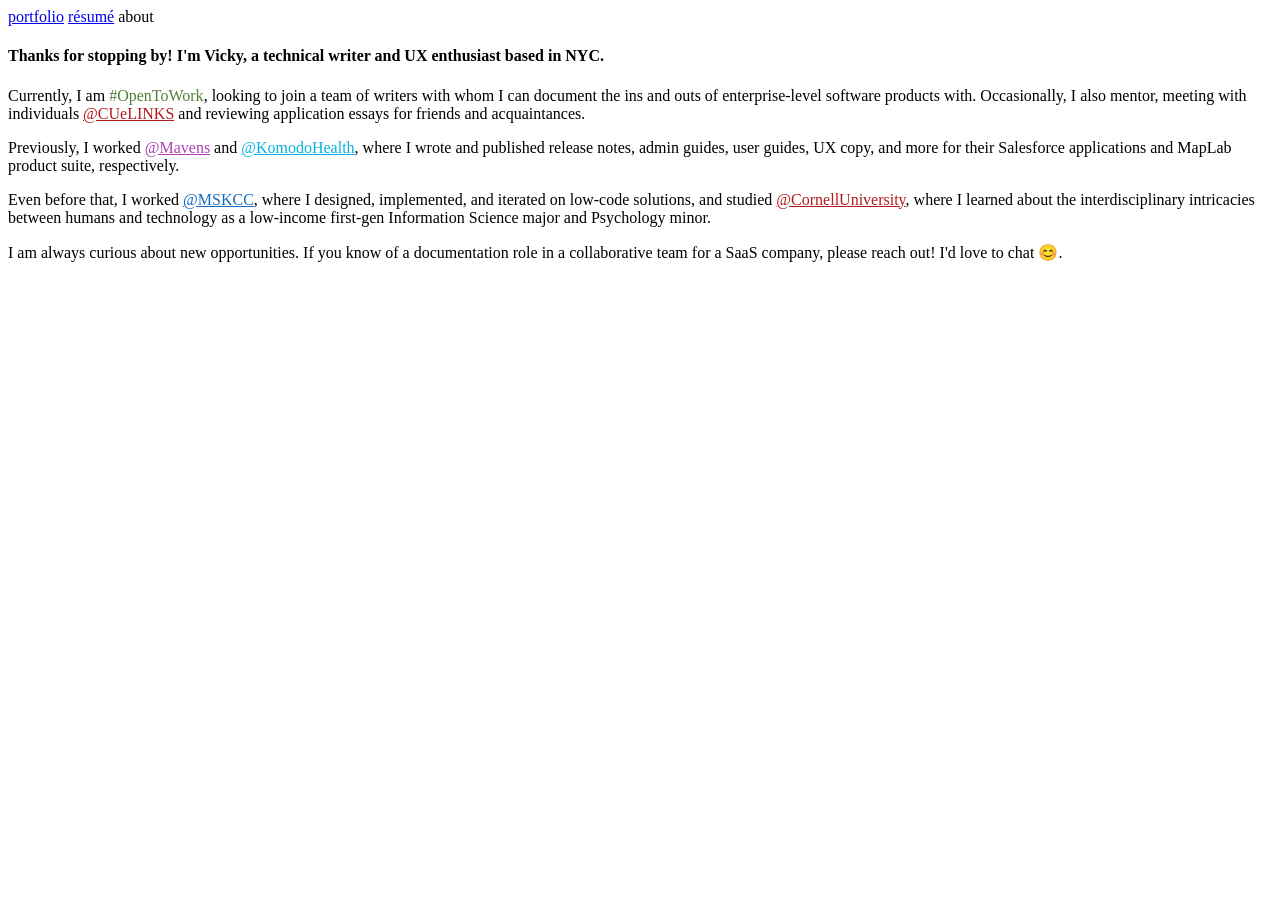
==== about.html @ 891053d2 "updated tagline and bio. updated footer with date. updated kcc and pubs for mavens site and date." ====
<!DOCTYPE html>
<html lang="en">
<head>
    <!-- Basic Page Needs
    –––––––––––––––––––––––––––––––––––––––––––––––––– -->
    <meta charset="utf-8">
    <title>Vicky Chou – About</title>
    <meta name="description" content="">
    <meta name="author" content="">

    <!-- Mobile Specific Metas
    –––––––––––––––––––––––––––––––––––––––––––––––––– -->
    <meta name="viewport" content="width=device-width, initial-scale=1">

    <!-- Fonts
    –––––––––––––––––––––––––––––––––––––––––––––––––– -->
    <link href="https://fonts.googleapis.com/css?family=Oxygen:300,400,500,600,700" rel="stylesheet" type="text/css">
    <link href="https://fonts.googleapis.com/css?family=Merriweather:300,400,700" rel="stylesheet" type="text/css">

    <link rel="preconnect" href="https://fonts.googleapis.com">
    <link rel="preconnect" href="https://fonts.gstatic.com" crossorigin>
    <link href="https://fonts.googleapis.com/css2?family=Amaranth:ital,wght@0,400;0,700;1,400;1,700&display=swap" rel="stylesheet">

    <link href="https://fonts.googleapis.com/css2?family=Red+Hat+Display:ital,wght@0,400;0,500;0,700;0,900;1,400;1,500;1,700;1,900&display=swap" rel="stylesheet">

    <link rel="preconnect" href="https://fonts.googleapis.com">
    <link rel="preconnect" href="https://fonts.gstatic.com" crossorigin>
    <link href="https://fonts.googleapis.com/css2?family=Open+Sans:ital,wght@0,300;0,400;0,500;0,600;0,700;0,800;1,300;1,400;1,500;1,600;1,700;1,800&display=swap" rel="stylesheet">

    <!-- CSS
    –––––––––––––––––––––––––––––––––––––––––––––––––– -->
    <link rel="stylesheet" href="css/normalize.css">
    <link rel="stylesheet" href="css/skeleton.css">
    <link rel="stylesheet" href="css/custom.css">

    <!-- Favicon
    –––––––––––––––––––––––––––––––––––––––––––––––––– -->
    <!-- <link rel="icon" type="image/png" href="images/favicon.png"> -->

    <!-- Icons -->
    <link rel="stylesheet" href="https://cdnjs.cloudflare.com/ajax/libs/font-awesome/4.7.0/css/font-awesome.min.css">

    <!-- Google Analytics - global site tag (gtag.js) -->
    <script async src="https://www.googletagmanager.com/gtag/js?id=G-GGG624LRLJ"></script>
    <script>
      window.dataLayer = window.dataLayer || [];
      function gtag(){dataLayer.push(arguments);}
      gtag('js', new Date());
      gtag('config', 'G-GGG624LRLJ');
    </script>

    <!-- JQuery -->
    <script src="./jquery-3.7.1.min.js" type="text/javascript"></script>

    <!-- Import -->
    <script>
        $(function() {
            $("#footer").load("footer.html");
        });
    </script>
</head>

<body>

  <!-- Primary Page Layout
  –––––––––––––––––––––––––––––––––––––––––––––––––– -->

<div>
    <nav>
        <div class="container">
            <div class="row">
                <div class="navbar-links">
                    <a class="navbar-link-inactive" href="./index.html">portfolio</a>
                    <a class="navbar-link-inactive" href="files/resume.pdf" target="_blank">résumé</a>
                    <a class="navbar-link-active">about</a>
                </div>
            </div>
        </div>
    </nav>
</div>

<div class="container about">
    <div class="tagline">
        <div class="row">
            <div class="nine columns">
                <h4>Thanks for stopping by! I'm Vicky, a technical writer and UX enthusiast based in NYC.</h4>

                <p>Currently, I am <span style="color: #538135">#OpenToWork</span>, looking to join a team of writers with whom I can document the ins and outs of enterprise-level software products with. Occasionally, I also mentor, meeting with individuals <a style="color: #B31B1B" href="https://cuelinks.cornell.edu/v2/" target="_blank">@CUeLINKS</a> and reviewing application essays for friends and acquaintances.</p>

                <p>Previously, I worked <a style="color: #AE42B4" href="https://www.mavens.com/" target="_blank">@Mavens</a> and <a style="color: #07B0DF" href="https://www.komodohealth.com/" target="_blank">@KomodoHealth</a>, where I wrote and published release notes, admin guides, user guides, UX copy, and more for their Salesforce applications and MapLab product suite, respectively.</p>

                <p>Even before that, I worked <a style="color: #156BC0" href="https://www.mskcc.org/" target="_blank">@MSKCC</a>, where I designed, implemented, and iterated on low-code solutions, and studied <a style="color: #B31B1B" href="https://www.cornell.edu/" target="_blank">@CornellUniversity</a>, where I learned about the interdisciplinary intricacies between humans and technology as a low-income first-gen Information Science major and Psychology minor.</p>
        
                <!-- <p>For fun, I enjoy watching dramas 🎬, going to concerts 🎶, and catching up with friends over food and caffiene ☕️.</p> -->

                <p>I am always curious about new opportunities. If you know of a documentation role in a collaborative team for a SaaS company, please reach out! I'd love to chat 😊.</p>

                <br></br>
            </div>
        </div>
    </div>
</div>

<div id="footer"></div>

<!-- End Document
  –––––––––––––––––––––––––––––––––––––––––––––––––– -->
</body>
</html>
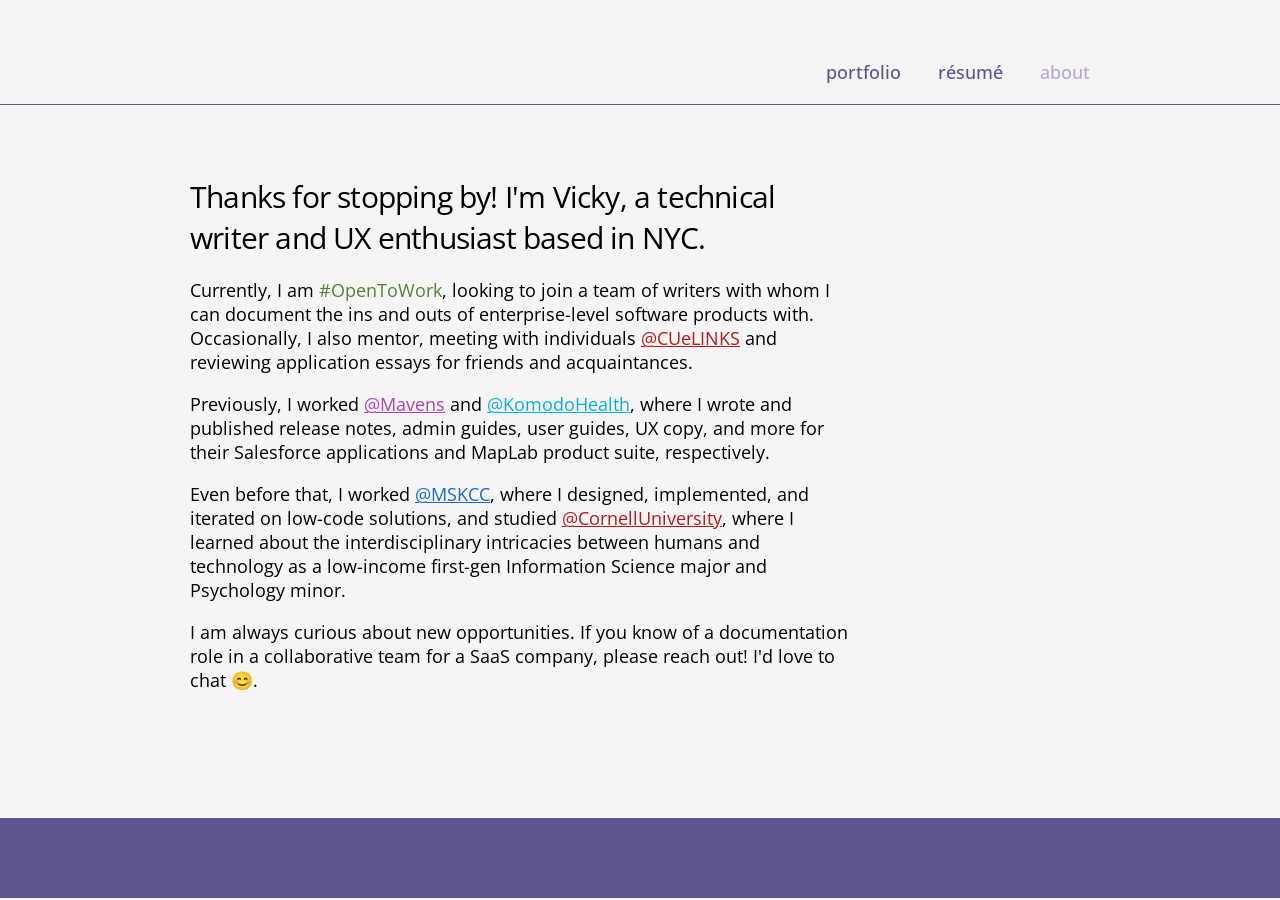
==== commit d2f67a2b: "updated resume link and product names/desc" ====
--- a/about.html
+++ b/about.html
@@ -71,7 +71,8 @@
             <div class="row">
                 <div class="navbar-links">
                     <a class="navbar-link-inactive" href="./index.html">portfolio</a>
-                    <a class="navbar-link-inactive" href="files/resume.pdf" target="_blank">résumé</a>
+                    <!-- <a class="navbar-link-inactive" href="files/resume.pdf" target="_blank">résumé</a> -->
+                    <a class="navbar-link-inactive" href="https://drive.google.com/file/d/1ncdKeI60bY1jwMvEQP8C90FteMI-FsXu/view?usp=drive_link" target="_blank">résumé</a>
                     <a class="navbar-link-active">about</a>
                 </div>
             </div>
--- a/css/skeleton.css
+++ b/css/skeleton.css
@@ -0,0 +1,419 @@
+/*
+* Skeleton V2.0.4
+* Copyright 2014, Dave Gamache
+* www.getskeleton.com
+* Free to use under the MIT license.
+* http://www.opensource.org/licenses/mit-license.php
+* 12/29/2014
+*/
+
+
+/* Table of contents
+––––––––––––––––––––––––––––––––––––––––––––––––––
+- Grid
+- Base Styles
+- Typography
+- Links
+- Buttons
+- Forms
+- Lists
+- Code
+- Tables
+- Spacing
+- Utilities
+- Clearing
+- Media Queries
+*/
+
+
+/* Grid
+–––––––––––––––––––––––––––––––––––––––––––––––––– */
+.container {
+  position: relative;
+  width: 100%;
+  max-width: 960px;
+  margin: 0 auto;
+  padding: 0 20px;
+  box-sizing: border-box; }
+.column,
+.columns {
+  width: 100%;
+  float: left;
+  box-sizing: border-box; }
+
+/* For devices larger than 400px */
+@media (min-width: 400px) {
+  .container {
+    width: 85%;
+    padding: 0; }
+}
+
+/* For devices larger than 550px */ 
+@media (min-width: 768px) { /* changed from 550 to 768 */
+  .container {
+    width: 80%; }
+  .column,
+  .columns {
+    margin-left: 4%; }
+  .column:first-child,
+  .columns:first-child {
+    margin-left: 0; }
+
+  .one.column,
+  .one.columns                    { width: 4.66666666667%; }
+  .two.columns                    { width: 13.3333333333%; }
+  .three.columns                  { width: 22%;            }
+  .four.columns                   { width: 30.6666666667%; }
+  .five.columns                   { width: 39.3333333333%; }
+  .six.columns                    { width: 48%;            }
+  .seven.columns                  { width: 56.6666666667%; }
+  .eight.columns                  { width: 65.3333333333%; }
+  .nine.columns                   { width: 74.0%;          }
+  .ten.columns                    { width: 82.6666666667%; }
+  .eleven.columns                 { width: 91.3333333333%; }
+  .twelve.columns                 { width: 100%; margin-left: 0; }
+
+  .one-third.column               { width: 30.6666666667%; }
+  .two-thirds.column              { width: 65.3333333333%; }
+
+  .one-half.column                { width: 48%; }
+
+  /* Offsets */
+  .offset-by-one.column,
+  .offset-by-one.columns          { margin-left: 8.66666666667%; }
+  .offset-by-two.column,
+  .offset-by-two.columns          { margin-left: 17.3333333333%; }
+  .offset-by-three.column,
+  .offset-by-three.columns        { margin-left: 26%;            }
+  .offset-by-four.column,
+  .offset-by-four.columns         { margin-left: 34.6666666667%; }
+  .offset-by-five.column,
+  .offset-by-five.columns         { margin-left: 43.3333333333%; }
+  .offset-by-six.column,
+  .offset-by-six.columns          { margin-left: 52%;            }
+  .offset-by-seven.column,
+  .offset-by-seven.columns        { margin-left: 60.6666666667%; }
+  .offset-by-eight.column,
+  .offset-by-eight.columns        { margin-left: 69.3333333333%; }
+  .offset-by-nine.column,
+  .offset-by-nine.columns         { margin-left: 78.0%;          }
+  .offset-by-ten.column,
+  .offset-by-ten.columns          { margin-left: 86.6666666667%; }
+  .offset-by-eleven.column,
+  .offset-by-eleven.columns       { margin-left: 95.3333333333%; }
+
+  .offset-by-one-third.column,
+  .offset-by-one-third.columns    { margin-left: 34.6666666667%; }
+  .offset-by-two-thirds.column,
+  .offset-by-two-thirds.columns   { margin-left: 69.3333333333%; }
+
+  .offset-by-one-half.column,
+  .offset-by-one-half.columns     { margin-left: 52%; }
+
+}
+
+
+/* Base Styles
+–––––––––––––––––––––––––––––––––––––––––––––––––– */
+/* NOTE
+html is set to 62.5% so that all the REM measurements throughout Skeleton
+are based on 10px sizing. So basically 1.5rem = 15px :) */
+html {
+  font-size: 62.5%; }
+
+
+/* Typography
+–––––––––––––––––––––––––––––––––––––––––––––––––– */
+h1, h2, h3, h4, h5, h6 {
+  margin-top: 0;
+  margin-bottom: 2rem;
+  font-weight: 300; }
+h1 { font-size: 4.2rem; line-height: 1.3;  letter-spacing: -.1rem;}
+h2 { font-size: 3.8rem; line-height: 1.1; letter-spacing: -.1rem; }
+/* h2 { font-size: 3.2rem; line-height: 1.25; letter-spacing: -.1rem; } */
+/* h3 { font-size: 3.0rem; line-height: 1.3;  letter-spacing: -.1rem; } */
+h3 { font-size: 2.8rem; line-height: 1.3;  letter-spacing: -.1rem; }
+h4 { font-size: 2.4rem; line-height: 1.35; letter-spacing: -.08rem; }
+h5 { font-size: 2.2rem; line-height: 1.3;  letter-spacing: -.05rem; }
+h6 { font-size: 1.5rem; line-height: 1.6;  letter-spacing: 0; }
+
+/* Larger than phablet */
+@media (min-width: 550px) {
+  h1 { font-size: 5.0rem; }
+  /* h1 { font-size: 5.2rem; } */
+  /* h1 { font-size: 5.0rem; } */
+  h2 { font-size: 4.4rem; }
+  /* h2 { font-size: 4.6rem; } */
+  /* h2 { font-size: 3.8rem; } */
+  h3 { font-size: 3.6rem; }
+  /* h3 { font-size: 3.6rem; } */
+  h4 { font-size: 3.0rem; }
+  h5 { font-size: 2.4rem; }
+  h6 { font-size: 1.5rem; }
+}
+
+p {
+  margin-top: 0; }
+
+
+/* Links
+–––––––––––––––––––––––––––––––––––––––––––––––––– */
+a {
+  color: #5e548e; }
+a:hover {
+  opacity: 0.7; }
+
+
+/* Buttons
+–––––––––––––––––––––––––––––––––––––––––––––––––– */
+.button,
+button,
+input[type="submit"],
+input[type="reset"],
+input[type="button"] {
+  display: inline-block;
+  height: 38px;
+  padding: 0 30px;
+  color: #555;
+  text-align: center;
+  font-size: 11px;
+  font-weight: 600;
+  line-height: 38px;
+  letter-spacing: .1rem;
+  text-transform: uppercase;
+  text-decoration: none;
+  white-space: nowrap;
+  background-color: transparent;
+  border-radius: 4px;
+  border: 1px solid #bbb;
+  cursor: pointer;
+  box-sizing: border-box; }
+.button:hover,
+button:hover,
+input[type="submit"]:hover,
+input[type="reset"]:hover,
+input[type="button"]:hover,
+.button:focus,
+button:focus,
+input[type="submit"]:focus,
+input[type="reset"]:focus,
+input[type="button"]:focus {
+  color: #333;
+  border-color: #888;
+  outline: 0; }
+.button.button-primary,
+button.button-primary,
+input[type="submit"].button-primary,
+input[type="reset"].button-primary,
+input[type="button"].button-primary {
+  color: #FFF;
+  background-color: #33C3F0;
+  border-color: #33C3F0; }
+.button.button-primary:hover,
+button.button-primary:hover,
+input[type="submit"].button-primary:hover,
+input[type="reset"].button-primary:hover,
+input[type="button"].button-primary:hover,
+.button.button-primary:focus,
+button.button-primary:focus,
+input[type="submit"].button-primary:focus,
+input[type="reset"].button-primary:focus,
+input[type="button"].button-primary:focus {
+  color: #FFF;
+  background-color: #1EAEDB;
+  border-color: #1EAEDB; }
+
+
+/* Forms
+–––––––––––––––––––––––––––––––––––––––––––––––––– */
+input[type="email"],
+input[type="number"],
+input[type="search"],
+input[type="text"],
+input[type="tel"],
+input[type="url"],
+input[type="password"],
+textarea,
+select {
+  height: 38px;
+  padding: 6px 10px; /* The 6px vertically centers text on FF, ignored by Webkit */
+  background-color: #fff;
+  border: 1px solid #D1D1D1;
+  border-radius: 4px;
+  box-shadow: none;
+  box-sizing: border-box; }
+/* Removes awkward default styles on some inputs for iOS */
+input[type="email"],
+input[type="number"],
+input[type="search"],
+input[type="text"],
+input[type="tel"],
+input[type="url"],
+input[type="password"],
+textarea {
+  -webkit-appearance: none;
+     -moz-appearance: none;
+          appearance: none; }
+textarea {
+  min-height: 65px;
+  padding-top: 6px;
+  padding-bottom: 6px; }
+input[type="email"]:focus,
+input[type="number"]:focus,
+input[type="search"]:focus,
+input[type="text"]:focus,
+input[type="tel"]:focus,
+input[type="url"]:focus,
+input[type="password"]:focus,
+textarea:focus,
+select:focus {
+  border: 1px solid #33C3F0;
+  outline: 0; }
+label,
+legend {
+  display: block;
+  margin-bottom: .5rem;
+  font-weight: 600; }
+fieldset {
+  padding: 0;
+  border-width: 0; }
+input[type="checkbox"],
+input[type="radio"] {
+  display: inline; }
+label > .label-body {
+  display: inline-block;
+  margin-left: .5rem;
+  font-weight: normal; }
+
+
+/* Lists
+–––––––––––––––––––––––––––––––––––––––––––––––––– */
+/* ul {
+  list-style: circle inside; }
+ol {
+  list-style: decimal inside; }
+ol, ul {
+  padding-left: 0;
+  margin-top: 0; } */
+ul ul,
+ul ol,
+ol ol,
+ol ul {
+  margin: 1.5rem 0 1.5rem 3rem;
+  font-size: 90%; }
+li {
+  margin-bottom: 1rem; }
+
+
+/* Code
+–––––––––––––––––––––––––––––––––––––––––––––––––– */
+code {
+  padding: .2rem .5rem;
+  margin: 0 .2rem;
+  font-size: 90%;
+  white-space: nowrap;
+  background: #F1F1F1;
+  border: 1px solid #E1E1E1;
+  border-radius: 4px; }
+pre > code {
+  display: block;
+  padding: 1rem 1.5rem;
+  white-space: pre; }
+
+
+/* Tables
+–––––––––––––––––––––––––––––––––––––––––––––––––– */
+th,
+td {
+  padding: 12px 15px;
+  text-align: left;
+  border-bottom: 1px solid #E1E1E1; }
+th:first-child,
+td:first-child {
+  padding-left: 0; }
+th:last-child,
+td:last-child {
+  padding-right: 0; }
+
+
+/* Spacing
+–––––––––––––––––––––––––––––––––––––––––––––––––– */
+button,
+.button {
+  margin-bottom: 1rem; }
+input,
+textarea,
+select,
+fieldset {
+  margin-bottom: 1.5rem; }
+pre,
+blockquote,
+dl,
+figure,
+table,
+p,
+ul,
+ol,
+form {
+  margin-bottom: 2.5rem; }
+
+
+/* Utilities
+–––––––––––––––––––––––––––––––––––––––––––––––––– */
+.u-full-width {
+  width: 100%;
+  box-sizing: border-box; }
+.u-max-full-width {
+  max-width: 100%;
+  box-sizing: border-box; }
+.u-pull-right {
+  float: right; }
+.u-pull-left {
+  float: left; }
+
+
+/* Misc
+–––––––––––––––––––––––––––––––––––––––––––––––––– */
+hr {
+  margin-top: 3rem;
+  margin-bottom: 3.5rem;
+  border-width: 0;
+  border-top: 1px solid #E1E1E1; }
+
+
+/* Clearing
+–––––––––––––––––––––––––––––––––––––––––––––––––– */
+
+/* Self Clearing Goodness */
+.container:after,
+.row:after,
+.u-cf {
+  content: "";
+  display: table;
+  clear: both; }
+
+
+/* Media Queries
+–––––––––––––––––––––––––––––––––––––––––––––––––– */
+/*
+Note: The best way to structure the use of media queries is to create the queries
+near the relevant code. For example, if you wanted to change the styles for buttons
+on small devices, paste the mobile query code up in the buttons section and style it
+there.
+*/
+
+
+/* Larger than mobile */
+@media (min-width: 400px) {}
+
+/* Larger than phablet (also point when grid becomes active) */
+@media (min-width: 550px) {}
+
+/* Larger than tablet */
+@media (min-width: 750px) {}
+
+/* Larger than desktop */
+@media (min-width: 1000px) {}
+
+/* Larger than Desktop HD */
+@media (min-width: 1200px) {}
--- a/css/custom.css
+++ b/css/custom.css
@@ -0,0 +1,596 @@
+/* wine-pink: #951662 */
+/* dark-pink: #d81159 */
+/* light-pink: #da8ba8 */
+/* dark-green: #538135 */
+/* light-green: #91a683 */
+/* beige: #f9dec9 */
+/* pink-lavender: #e0b1cb */
+/* dark-grey: #333 */
+/* light-grey: #8b8b8b */
+/* ghost: #f5f5f5 */
+/* purple-navy: #5e548e */
+/* purple-mountain: #9f86c0 */
+/* blue-note: #003bde */
+
+
+
+html {
+    scroll-behavior: smooth;
+}
+
+.container {
+    max-width: 900px;
+}
+
+body {
+    background-color: #f5f5f5;
+    font-family: 'Open Sans', sans-serif;
+    font-weight: 400;
+    font-size: 18px;
+    line-height: 24px;
+    margin-top: 60px;
+}
+
+/* h4 and h5 are partially used for icons */
+
+h1, h2, h3 {
+    font-family: 'Merriweather', sans-serif;
+}
+
+h1, h2 {
+    color: #5e548e;
+}
+
+h1 {
+    font-weight: 600;
+}
+
+h2 {
+    font-weight: 600;
+    /* text-transform: uppercase; */
+}
+
+h3 {
+    font-weight: 400;
+    margin-top: 12px;
+}
+
+h4 {
+    margin: 40px 0;
+    font-weight: 400;
+}
+
+h6 {
+    font-size: 16px;
+    color: #8b8b8b;
+    text-transform: uppercase;
+    /* margin-bottom: 0px; */
+}
+
+strong {
+    letter-spacing: -0.2px;
+}
+
+img {
+    width: 100%;
+}
+
+ul {
+    padding-left: 4rem;
+}
+
+li {
+    padding-left: 12px;
+}
+
+ol > li::marker {
+    font-weight: bold;
+}
+
+ol > ol {
+    list-style-type: lower-alpha;
+}
+
+
+
+
+nav {
+    border-bottom: 1px solid #5e548e;
+    padding-bottom: 20px;
+}
+
+.navbar-links {
+    float: right;
+}
+
+.navbar-link-active, .navbar-link-inactive {
+    font-weight: 500;
+    margin-left: 32px;
+    text-decoration: none;
+}
+
+.navbar-link-active, .navbar-link-active:hover {
+    color: #9f86c0;
+    cursor: default;
+    opacity: 0.7;
+}
+
+.navbar-link-inactive {
+    color: #5e548e;
+}
+
+.navbar-link-inactive:hover {
+    color: #9f86c0;
+}
+
+
+
+
+
+#footer {
+    background-color: #5e548e;
+    display: flex;
+    justify-content: space-between;
+    align-items: center;
+    height: 80px;
+}
+
+@media (max-width: 768px) {
+    #footer {
+        padding: 16px;
+        text-align: center;
+    }
+}
+
+#footer h4 {
+    margin: 0;
+    float: left;
+}
+
+@media (max-width: 768px) {
+    #footer h4 {
+        float: none;
+    }
+}
+
+#footer h6 {
+    color: #ffffff;
+    text-transform: lowercase;
+    line-height: 48px;
+    margin: 0;
+    float: right;
+}
+
+@media (max-width: 768px) {
+    #footer h6 {
+        float: none;
+    }
+}
+
+#footer a {
+    color: #f5f5f5;
+}
+
+
+
+
+
+.icon-links a {
+    margin: 0 24px 0 0;
+}
+
+.icon-links > :last-child {
+    margin-right: 0;
+}
+
+
+
+
+
+.tagline {
+    margin: 60px 0;
+}
+
+.tagline h1 {
+    margin-top: 8px;
+    margin-bottom: 0px;
+}
+
+.tagline h4 {
+    margin: 12px 0 20px;
+}
+
+.tagline h6 {
+    margin-top: 20px;
+}
+
+.tagline p {
+    margin-bottom: 0;
+}
+
+
+
+
+
+.project-item {
+    margin-bottom: 40px;
+    box-shadow: 0px 4px 16px #8b8b8b;
+    transition: transform .3s;
+}
+
+.soon {
+    box-shadow: 0px 1px 4px #8b8b8b;
+}
+
+.sample-group {
+    display: flex;
+    justify-content: space-between;
+}
+
+.sample-group .project-item {
+    width: 48%;
+}
+
+.project-item h1 {
+    color: #333;
+}
+
+.project-item h5 {
+    color: #5e548e;
+}
+
+.project-item:hover {
+    transform: scale(1.03);
+    -ms-transform: scale(1.03); /* IE 9 */
+    -webkit-transform: scale(1.03); /* Safari 3-8 */
+    -webkit-filter: none;
+    filter: none;
+    background-color: #fff;
+}
+
+.project-item:hover .project-desc-underline {
+    text-decoration: underline;
+}
+
+.soon:hover {
+    transform: none;
+    -ms-transform: none; /* IE 9 */
+    -webkit-transform: none; /* Safari 3-8 */
+    -webkit-filter: grayscale(1); /* Safari 6.0 - 9.0 */
+    filter: grayscale(1);
+    background-color: inherit;
+}
+
+.soon:hover h5 {
+    text-decoration: none;
+}
+
+.project-link {
+    height: 280px;
+    text-decoration: none;
+    display: flex;
+    -webkit-filter: grayscale(1); /* Safari 6.0 - 9.0 */
+    filter: grayscale(1);
+}
+
+/* @media (max-width: 768px) { */
+@media (max-width: 810px) {
+    .project-link {
+        height: 100%;
+        display: inline-block;
+    }
+}
+
+.project-link:hover {
+    color: #333;
+    -webkit-filter: grayscale(0); /* Safari 6.0 - 9.0 */
+    filter: grayscale(0);
+    opacity: 1;
+}
+
+.project-link h1 {
+    font-size: 1.8em;
+}
+
+.project-link h5 {
+    font-size: 1.2em;
+}
+
+.project-link h6 {
+    font-size: 0.8em;
+}
+
+.project-desc {
+    width: 60%;
+    margin: 40px;
+}
+
+/* @media (max-width: 768px) { */
+@media (max-width: 810px) {
+    .project-desc {
+        height: 100%;
+        width: auto;
+        margin: 40px;
+    }
+}
+
+.sample-group .project-desc {
+    width: 100%;
+}
+
+.project-desc-wrapper {
+    height: 100%;
+    position: relative;
+}
+
+.project-desc-bottom {
+    position: absolute;
+    bottom: 0px;
+}
+
+/* @media (max-width: 768px) { */
+@media (max-width: 810px) {
+    .project-desc-bottom {
+        position: inherit;
+    }
+}
+
+.project-desc-bottom h5 {
+    margin-bottom: 0px;
+}
+
+.project-desc-bottom .unstyle-link {
+    text-decoration: none;
+}
+
+.project-img {
+    width: 40%;
+    margin: 20px 40px;
+    display: flex;
+    align-items: center;
+}
+
+/* @media (max-width: 768px) { */
+@media (max-width: 810px) {
+    .project-img {
+        width: auto;
+        margin: 40px;
+    }
+}
+
+
+
+
+
+.project-perspective {
+    height: 60vh;
+    background-repeat: no-repeat;
+    background-size: cover;
+    background-position: center center;
+    border-bottom: 1px solid #5e548e;
+}
+
+
+
+/* .flex {
+    display: flex;
+    align-items: stretch;
+}
+
+@media (max-width: 600px) {
+    .flex {
+        display: inline-block;
+    }
+}
+
+.flex > * {
+    margin: 0 24px;
+    overflow: hidden;
+    flex-basis: 0;
+    flex-grow: 1;
+}
+
+@media (max-width: 600px) {
+    .flex > * {
+        margin: 0px;
+    }
+}
+
+.flex > :first-child {
+    margin-left: 0;
+}
+
+.flex > :last-child {
+    margin-right: 0;
+} */
+
+
+
+
+
+.bodyWhite {
+    padding-top: -40px;
+    background-color: #ffffff;
+}
+
+.bodyWhite h2 {
+    margin-top: 60px;
+}
+
+.bodyWhite h5 {
+    font-weight: 500;
+}
+
+.bodyWhite .two-thirds > :first-child {
+    margin-top: 100px;
+}
+
+@media (max-width: 768px) {
+    .bodyWhite .two-thirds > :first-child {
+        margin-top: 0;
+    }
+}
+
+.bodyWhite img {
+    margin: 40px 0 40px 0;
+}
+
+.bodyWhite .collection {
+    margin: -40px 0 -40px 0;
+}
+
+
+
+
+
+.indented-item {
+    border-left: 6px solid #5e548e;
+    padding-left: 20px;
+    margin-left: 20px;
+}
+
+.indented-item p {
+    padding-left: 20px;
+    font-family: 'Merriweather', sans-serif;
+    font-weight: 300;
+    font-size: 18px;
+}
+
+.indented-item strong {
+    font-weight: 600;
+}
+
+.caption {
+    font-size: 15px;
+    font-style: italic;
+    text-align: center;
+    margin: -20px 0px 40px 0px;
+}
+
+.highlight {
+    background: linear-gradient(
+        180deg, rgba(255, 255, 255, 0) 0%, rgba(255, 237, 34, 0.6) 0%
+    );
+}
+
+/* .highlight-under {
+    background: linear-gradient(
+        180deg, rgba(255, 255, 255, 0) 70%, #9f86c0 85%
+    );
+    padding: 8px 20px;
+    margin-bottom: 40px;
+} */
+
+.icon-top {
+    margin: 80px 0 40px 0;
+    text-align: center;
+    opacity: 1;
+}
+
+
+
+
+
+video {
+    width: 100%;
+    margin-top: 100px;
+}
+
+.gif {
+    margin-bottom: 20px;
+}
+
+.shadow {
+    filter: drop-shadow(4px 4px 2px #c4c4b5);
+}
+
+.override {
+    margin-top: 0px;
+}
+
+/* .emphasis > .list > * {
+    font-weight: lighter;
+} */
+
+.quote {
+    font-family: Revalia;
+    font-size: 30px;
+    line-height: 0px;
+}
+
+/* .list > * {
+    margin-bottom: 20px;
+} */
+
+/* .list img {
+    margin-top: -8px;
+}
+
+.list > :last-child {
+    margin-bottom: 0;
+} */
+
+.code {
+    font-family: 'Merriweather', sans-serif;
+    color: #003bde;
+}
+
+
+
+
+
+.trigger {
+    cursor: pointer;
+}
+
+.modal {
+    position: fixed;
+    z-index: 999;
+    left: 0;
+    top: 0;
+    width: 100%;
+    height: 100%;
+    background-color: #f5f5f5;
+    display: none;
+}
+
+.modal img {
+    position: absolute;
+    width: auto;
+    max-width: 90%;
+    max-height: 90%;
+    top: 50%;
+    left: 50%;
+    transform: translate(-50%, -56%);
+}
+
+.close {
+    float: right;
+    font-size: 32px;
+    line-height: 32px;
+    width: 32px;
+    padding: 10px;
+    text-align: center;
+    cursor: pointer;
+}
+
+body.modal-open {
+    overflow: hidden;
+}
+
+/* .about .tagline {
+    margin-bottom: 0;   
+} */
+
+.about p {
+    margin-bottom: 1em;
+}
+
+.about ul {
+    padding-left: 0rem;
+}
+
+.about img {
+    -webkit-filter: grayscale(100%); /* Safari 6.0 - 9.0 */
+    filter: grayscale(100%);
+}
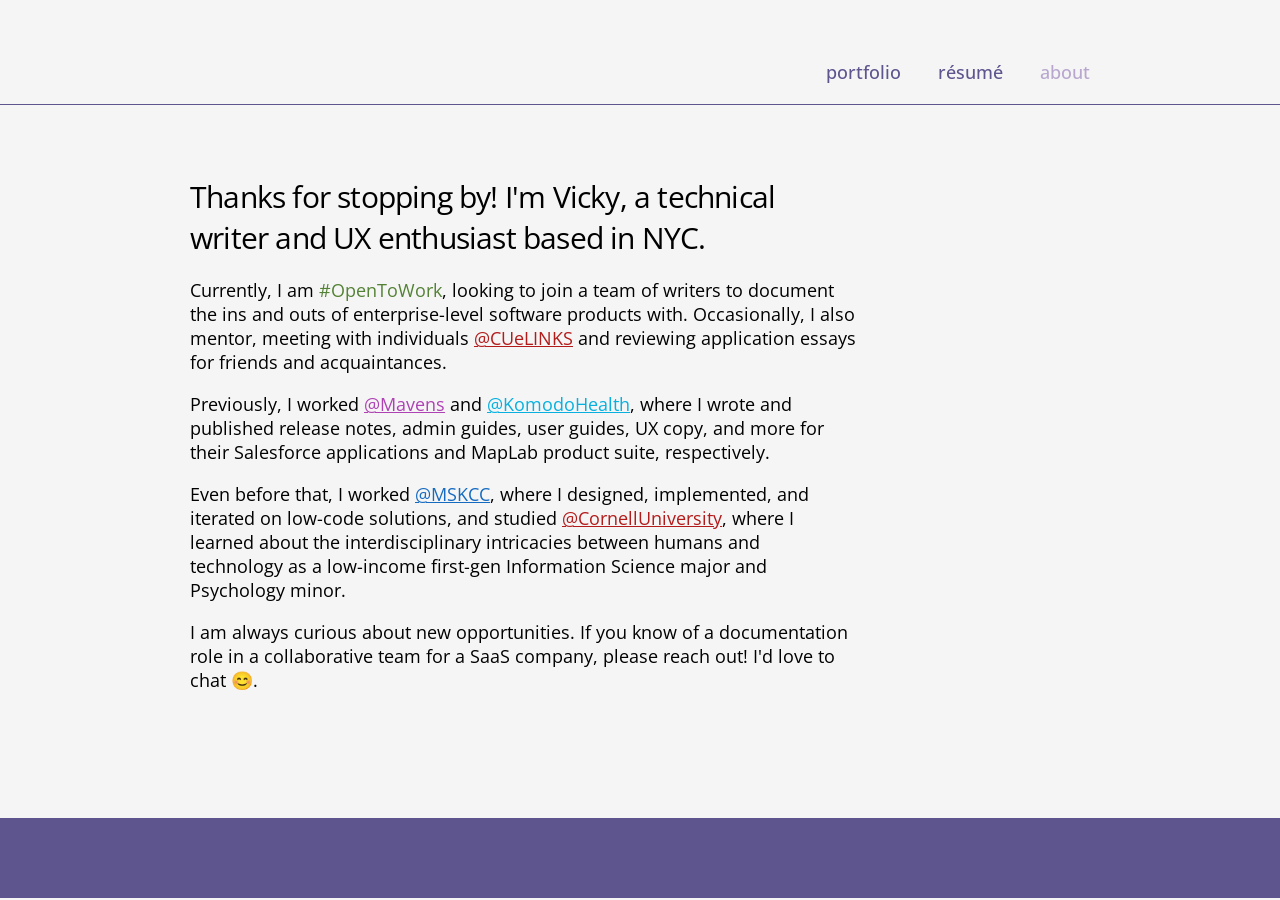
==== commit e93fb52a: "fix wording in about" ====
--- a/about.html
+++ b/about.html
@@ -71,8 +71,7 @@
             <div class="row">
                 <div class="navbar-links">
                     <a class="navbar-link-inactive" href="./index.html">portfolio</a>
-                    <!-- <a class="navbar-link-inactive" href="files/resume.pdf" target="_blank">résumé</a> -->
-                    <a class="navbar-link-inactive" href="https://drive.google.com/file/d/1ncdKeI60bY1jwMvEQP8C90FteMI-FsXu/view?usp=drive_link" target="_blank">résumé</a>
+                    <a class="navbar-link-inactive" href="/files/[Vicky Chou] Resume.pdf" target="_blank">résumé</a>
                     <a class="navbar-link-active">about</a>
                 </div>
             </div>
@@ -86,7 +85,7 @@
             <div class="nine columns">
                 <h4>Thanks for stopping by! I'm Vicky, a technical writer and UX enthusiast based in NYC.</h4>
 
-                <p>Currently, I am <span style="color: #538135">#OpenToWork</span>, looking to join a team of writers with whom I can document the ins and outs of enterprise-level software products with. Occasionally, I also mentor, meeting with individuals <a style="color: #B31B1B" href="https://cuelinks.cornell.edu/v2/" target="_blank">@CUeLINKS</a> and reviewing application essays for friends and acquaintances.</p>
+                <p>Currently, I am <span style="color: #538135">#OpenToWork</span>, looking to join a team of writers to document the ins and outs of enterprise-level software products with. Occasionally, I also mentor, meeting with individuals <a style="color: #B31B1B" href="https://cuelinks.cornell.edu/v2/" target="_blank">@CUeLINKS</a> and reviewing application essays for friends and acquaintances.</p>
 
                 <p>Previously, I worked <a style="color: #AE42B4" href="https://www.mavens.com/" target="_blank">@Mavens</a> and <a style="color: #07B0DF" href="https://www.komodohealth.com/" target="_blank">@KomodoHealth</a>, where I wrote and published release notes, admin guides, user guides, UX copy, and more for their Salesforce applications and MapLab product suite, respectively.</p>
 
--- a/css/custom.css
+++ b/css/custom.css
@@ -91,6 +91,23 @@
     list-style-type: lower-alpha;
 }
 
+ol > ol > ol {
+    list-style-type: lower-roman;
+}
+
+table {
+    font-size: 80%;
+}
+
+td > ul {
+    margin-block-start: 0em;
+    margin-block-end: 0em;
+}
+
+th, td {
+    vertical-align: top;
+}
+
 
 
 
@@ -564,6 +581,17 @@
     transform: translate(-50%, -56%);
 }
 
+td > img {
+    display: block;
+    margin-top: 0px !important;
+    margin-bottom: 0px !important;
+}
+
+.logo {
+    width: 160px;
+    margin-bottom: 40px !important;
+}
+
 .close {
     float: right;
     font-size: 32px;
